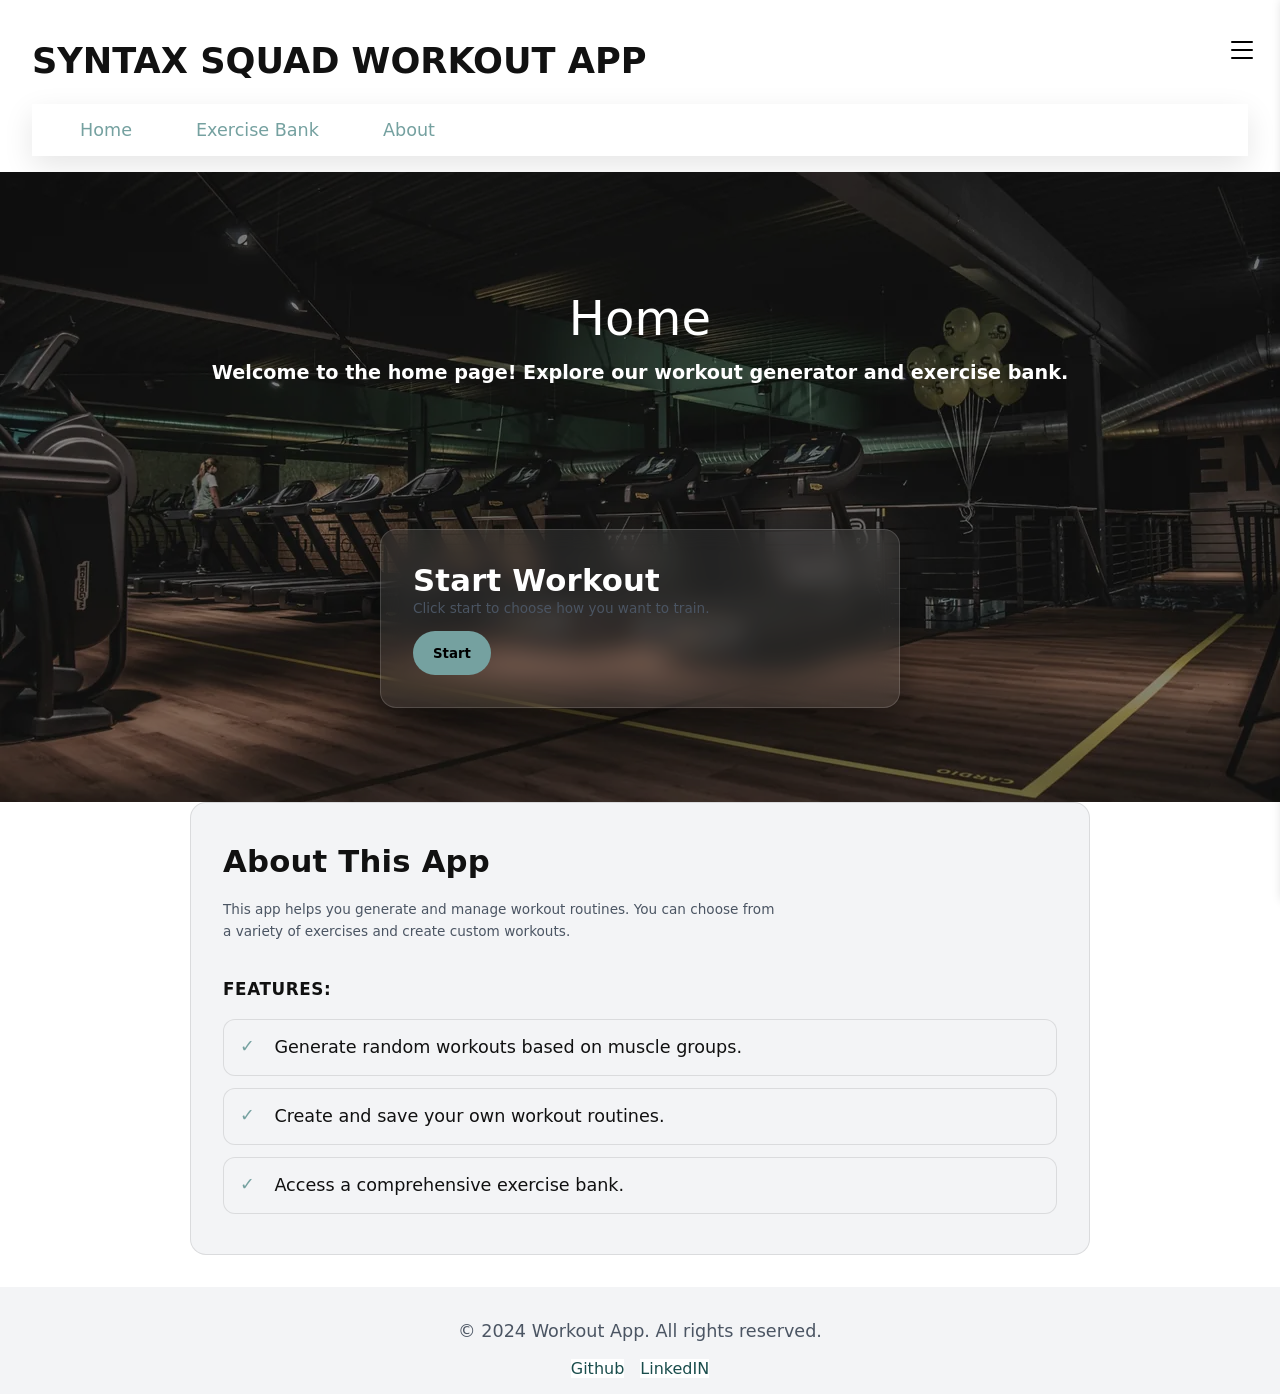
==== frontend/index.html @ 8b212472 "Add frontend: vanilla JS workout app" ====
<!doctype html>
<html lang="en">
  <head>
    <meta charset="UTF-8" />
    <meta name="viewport" content="width=device-width, initial-scale=1.0" />
    <meta
      name="description"
      content="Generate personalized workouts, track exercises, and start your fitness journey with our interactive workout app."
    />

    <link rel="manifest" href="/manifest.json" />
    <meta name="theme-color" content="#22c55e" />
    <!-- App installation -->

    <link rel="stylesheet" href="./styles/style.css" />
    <link rel="stylesheet" href="./styles/side-panel.css" />
    <link rel="manifest" href="./manifest.json" />
    <!-- Offline installation for web -->
    <meta name="theme-color" content="#0a7cff" />

    <link
      rel="preload"
      as="image"
      href="./assets/gymHero_1280.webp"
      media="(min-width: 769px)"
    />

    <title>Syntax Squad Workout App</title>
  </head>

  <body class="drawer-right">

    <!-- Mobile menu toggle -->
    <button
      id="menu-toggle"
      aria-label="Open menu"
      class="menu-toggle"
      aria-expanded="false"
    >
      <span class="bar bar-1"></span>
      <span class="bar bar-2"></span>
      <span class="bar bar-3"></span>
    </button>

    <!-- Side navigation panel -->
    <nav id="side-panel" class="side-panel" aria-hidden="true">
      <div class="side-panel-content">

        <ul class="side-panel-list">

          <!-- USER STATUS (correct position) -->
          <li class="side-user-wrapper">
            <p id="side-auth-status" class="auth-status"></p>
          </li>
          <li><button data-nav="profile" class="profile-btn" hidden>My Profile</button></li>   
          <li>
            <input
              type="search"
              id="side-panel-search"
              placeholder="Search exercises…"
              aria-label="Search exercises"
            />
          </li>

          <li><button data-nav="search-exercises">Search Exercises</button></li>
          <li><button data-nav="show-exercises">Show Exercises</button></li>

          <!-- These will dynamically change to Log Out -->
          <li><button data-nav="log-in">Log In</button></li>
          <li><button data-nav="register">Register</button></li>

        </ul>
      </div>

      <button
        id="theme-toggle"
        class="theme-toggle-btn"
        aria-label="Toggle dark mode"
      >
        <span class="theme-icon"></span>
      </button>
    </nav>

    <!-- Backdrop (only one) -->
    <div id="side-panel-backdrop"></div>

    <!-- HEADER -->
    <header>
      <h1>SYNTAX SQUAD WORKOUT APP</h1>
      <nav aria-label="Primary navigation">
        <ul>
          <li><a id="nav-link-home" href="./index.html#home">Home</a></li>
          <li><a id="nav-link-exbank" href="./src/exerciseBank.html">Exercise Bank</a></li>
          <li><a id="nav-link-about" href="./index.html#about">About</a></li>
        </ul>
      </nav>
    </header>

    <!-- MAIN CONTENT -->
    <main id="app-root" id="home">
      <section class="hero-section">
        <picture>
          <source
            srcset="
              ./assets/gymHero_480.webp 480w,
              ./assets/gymHero_768.webp 768w
            "
            sizes="100vw"
            media="(max-width: 768px)"
            type="image/webp"
          />

          <img
            src="./assets/gymHero_1280.webp"
            srcset="./assets/gymHero_1280.webp 1280w"
            sizes="1280px"
            width="1280"
            height="853"
            alt="Gym"
            class="hero-image"
            fetchpriority="high"
            decoding="async"
          />
        </picture>

        <section class="hero-overlay" aria-label="Workout starter">
          <header class="hero-header">
            <h2 class="section-heading">Home</h2>
            <p class="section-subtitle">
              Welcome to the home page! Explore our workout generator and exercise bank.
            </p>
          </header>

          <article class="hero-panel">

            <!-- STEP 1 -->
            <section id="start-workout" class="card">
              <h2 class="section-heading">Start Workout</h2>
              <p class="section-subtitle">Click start to choose how you want to train.</p>
              <button class="btn-accent" id="start-btn">Start</button>
            </section>

            <!-- STEP 2 -->
            <section id="workout-options" class="card" hidden>
              <h2 class="section-heading">Choose Option</h2>
              <p class="section-subtitle">Generate a workout or build your own.</p>

              <section class="generate-controls" aria-label="Workout options">
                <button class="btn-accent" id="generate-option">Generate Workout</button>
                <button class="btn-secondary" id="custom-option">Create Your Own</button>
              </section>

              <button class="btn-secondary" id="options-back-btn">⬅ Back</button>
            </section>

            <!-- STEP 3A -->
            <section id="generate-workout" class="card" hidden>
              <h2 class="section-heading">Generate Workout</h2>
              <p class="section-subtitle">Select a muscle group and generate a random workout</p>

              <section class="generate-controls" aria-label="Generator controls">
                <label class="sr-only" for="workout-input">Muscle group</label>
                <input type="text" id="workout-input" placeholder="Example: Hamstrings" />
                <button class="btn-accent" id="generate-btn">Generate</button>
              </section>

              <ul id="workout-list" aria-label="Generated random workout list"></ul>

              <button class="btn-secondary" id="generate-back-btn">⬅ Back</button>
            </section>

            <!-- STEP 3B -->
            <section id="custom-workout-section" class="card" hidden>
              <h2 class="section-heading">Create Your Own Workout</h2>

              <form id="custom-workout-form">
                <label for="exercise-name">Exercise Name</label>
                <input type="text" id="exercise-name" placeholder="Example: Squats" required />

                <label for="sets">Sets</label>
                <input type="number" id="sets" min="1" required />

                <label for="reps">Reps</label>
                <input type="number" id="reps" min="1" required />

                <button class="btn-accent" type="submit">Add Workout</button>
              </form>

              <h3 class="subheading">Saved Workouts</h3>
              <ul id="custom-workout-list" class="features-list">
                <li class="empty-state">No workouts yet</li>
              </ul>

              <button class="btn-secondary" id="clear-workouts-btn">Clear Workouts</button>
              <button class="btn-secondary" id="custom-back-btn">⬅ Back</button>
            </section>

          </article>
        </section>
      </section>

      <section class="container" id="about">
        <h2 class="section-heading">About This App</h2>
        <p class="section-subtitle">
          This app helps you generate and manage workout routines. You can choose from a variety of exercises and create custom workouts.
        </p>

        <h3 class="subheading">Features:</h3>
        <ul class="features-list">
          <li>Generate random workouts based on muscle groups.</li>
          <li>Create and save your own workout routines.</li>
          <li>Access a comprehensive exercise bank.</li>
        </ul>
      </section>
    </main>

    <footer>
      <p>&copy; 2024 Workout App. All rights reserved.</p>
      <ul class="footer-links">
        <li>
          <a id="nav-link" href="https://github.com/niklaserikssoon/SQ-workoutapp">Github</a>
        </li>
        <li><a id="nav-link" href="exerciseBank.html">LinkedIN</a></li>
      </ul>

        <!-- Offline installation -->
       <button id="install-btn" class="btn-secondary" hidden aria-label="Install app">
        Install app
      </button>
    </footer>

    <!-- Scripts -->
    <script src="../scripts/side-panel.js"></script>
    <script src="../scripts/theme.js"></script>
    <script type="module" src="../scripts/main.js"></script>

    <script>
      if ('serviceWorker' in navigator) {
        window.addEventListener('load', () => {
          navigator.serviceWorker
            .register('/service-worker.js')
            .then(() => console.log('Service worker registered'))
            .catch((err) => console.error('Service worker failed: ', err));
        });
      }
    </script>

  </body>
</html>
---- frontend/styles/style.css ----
*,
*::before,
*::after {
  box-sizing: border-box;
} /* */

body {
  margin: 0;
  font-family: 'Inter', system-ui, sans-serif;
  background-color: var(--bg-main);
  color: var(--text-primary);
}

html,
body {
  max-width: 100%;
  overflow-x: hidden;
} /**/

:root {
  --bg-main: #ffffff;
  --bg-card: #f3f4f6;
  --bg-card-hover: #e5e7eb;

  --text-primary: #111111;
  --text-secondary: #4b5563;

  --accent: #75a1a0;
  --accent-hover: #6f9a98;

  --border-soft: rgba(0, 0, 0, 0.1);
  --shadow-soft: 0 10px 30px rgba(0, 0, 0, 0.1);

  --menu-toggle-color: #000;

  --overlay: rgba(0, 0, 0, 0.15);
}

#nav-link {
  color: #1a4d4c; /* Darker teal to improve contrast */
  background-color: #ffffff; /* Keep white background */
  font-weight: normal;
  font-size: 16px;
  text-decoration: none;
}

/* ------------------------------------------- HERO SECTION --------------------------- */
.hero-section {
  position: relative;
}

.hero-image {
  width: 100%;
  height: 70vh;
  object-fit: cover;
  display: block;
}
.hero-header {
  font-size: 2.5rem;
  font-weight: 700;
  color: white;
  text-align: center;
}

.hero-header h2 {
  font-size: 3rem;
  font-weight: 400;
  margin-top: 8px;
}

.hero-header p {
  color: white;
  font-size: 1.2rem;
  margin-top: 12px;
}

.hero-overlay {
  position: absolute;
  inset: 0;
  display: grid;
  place-items: center;
  padding: 2rem;
}

.hero-panel {
  width: min(520px, 92vw);
}
.hero-section::after {
  content: '';
  position: absolute;
  inset: 0;
  background: rgba(0, 0, 0, 0.45);
}
.hero-overlay {
  position: absolute;
  inset: 0;
  z-index: 1;
}
.dark {
  --bg-main: #0b0c0f;
  --bg-card: #15161a;
  --bg-card-hover: #1b1c21;

  --text-primary: #ffffff;
  --text-secondary: #9ca3af;

  --accent: #75a1a0;
  --accent-hover: #3f6f6d; /**/

  --border-soft: rgba(255, 255, 255, 0.05);
  --shadow-soft: 0 10px 30px rgba(0, 0, 0, 0.6);

  --overlay: rgba(0, 0, 0, 0.6);
}

nav {
  padding: 1rem 2rem;
  box-shadow: var(--shadow-soft);
}

nav ul {
  list-style: none;
  padding: 0;
  margin: 0;
  display: flex;
  gap: 1.25rem; /* better thumb spacing */
  flex-wrap: wrap; /* move items to next line */
}

nav a {
  color: var(--accent);
  text-decoration: none;
  padding: 0.5rem 1rem;
  border-radius: 0.375rem;
  transition:
    background-color 0.3s,
    color 0.3s;
}

nav a:hover {
  background-color: var(--bg-card-hover);
  color: var(--accent-hover);
}

#generate-workout {
  margin-top: 32px;
}

.card {
  background: rgba(255, 255, 255, 0.08); /* genomskinlig */
  backdrop-filter: blur(12px);
  -webkit-backdrop-filter: blur(12px); /* safari */

  border: 1px solid rgba(255, 255, 255, 0.15);
  border-radius: 16px;

  padding: 2rem;
  color: white;

  box-shadow: 0 8px 32px rgba(0, 0, 0, 0.4);
}

.section-heading {
  font-size: 1.1rem;
  font-weight: 600;
  margin-bottom: 4px;
}

.section-subtitle {
  color: var(--text-secondary);
  font-size: 0.85rem;
  margin-bottom: 20px;
}

button {
  font-family: inherit;
  margin-top: 12px;
}

.btn-accent {
  background-color: var(--accent);
  color: #000;
  border: none;
  border-radius: 999px;
  padding: 12px 20px;
  font-weight: 600;
  cursor: pointer;
  transition:
    background 0.2s ease,
    transform 0.1s ease;
}
.btn-secondary {
  background-color: var(--accent);
  color: #000;
  border: none;
  border-radius: 999px;
  padding: 12px 20px;
  font-weight: 600;
  cursor: pointer;
  transition:
    background 0.2s ease,
    transform 0.1s ease;
}
.btn-accent:hover {
  background-color: var(--accent-hover);
  transform: translateY(-1px);
}

/* ----------------------------------------------------------------   CONTAINER FEATURES-------------------- */
.container {
  max-width: 900px;
  margin: 0 auto;
  padding: 2.5rem 2rem;

  background-color: var(--bg-card);
  border: 1px solid var(--border-soft);
  border-radius: 16px;

  text-align: left;

  display: grid;
  gap: 1.25rem;
}

.section-heading {
  margin: 0;
  font-size: clamp(1.6rem, 2.4vw, 2.1rem);
  letter-spacing: 0.2px;
}

.section-subtitle {
  margin: 0;
  color: var(--text-secondary);
  line-height: 1.6;
  max-width: 65ch;
}

.subheading {
  margin: 1rem 0 0;
  font-size: 1.05rem;
  font-weight: 700;
  color: var(--text-primary);
  letter-spacing: 0.6px;
  text-transform: uppercase;
}

.features-list {
  margin: 0;
  padding: 0;
  list-style: none;

  display: grid;
  gap: 0.75rem;
}

.features-list li {
  padding: 0.9rem 1rem;
  border-radius: 12px;
  border: 1px solid var(--border-soft);
  background: rgba(255, 255, 255, 0.02);
  line-height: 1.5;

  display: grid;
  grid-template-columns: 1.4rem 1fr;
  align-items: start;
  gap: 0.75rem;
}

.features-list li::before {
  content: "✓";
  font-weight: 800;
  color: var(--accent);
  line-height: 1.2;
  margin-top: 0.1rem;
}
/* Touch targets (mobile-first): minimum 44x44 */
button,
.btn-accent,
nav a {
  min-width: 44px;
  min-height: 44px;
} /**/

#workout-input {
  flex: 1;
  background-color: var(--bg-card);
  border: 1px solid var(--border-soft);
  border-radius: 999px;
  padding: 12px 18px;
  color: var(--text-primary);
  outline: none;
}

.dark #workout-input {
  background-color: #0f1014;
}

#workout-input::placeholder {
  color: var(--text-secondary);
}

.menu-toggle {
  color: var(--menu-toggle-color);
}

html.dark .menu-toggle {
  color: #fff;
}

html:not(.dark) .menu-toggle {
  color: #000;
}

.theme-toggle-btn {
  background: none;
  border: none;
  cursor: pointer;
  font-size: 1.4rem;
  padding: 12px;
  color: var(--text-primary);
  transition: color 0.3s ease;
}

.theme-icon {
  display: inline-block;
  transition:
    transform 0.4s ease,
    opacity 0.3s ease;
}

/* Dark mode -> show moon */
html.dark .theme-icon {
  transform: rotate(180deg);
  opacity: 1;
}

html.dark .theme-icon::before {
  content: '🌙';
}

/* Light mode -> show sun */
html:not(.dark) .theme-icon::before {
  content: '🌞';
}

.theme-toggle-btn:hover .theme-icon {
  transform: scale(1.15);
}

.theme-icon::before {
  display: inline-block;
}

.theme-toggle-btn {
  min-width: 40px;
  min-height: 40px;
  display: flex;
  align-items: center;
  justify-content: center;
}

/* --- Page Layout --- */
body {
  display: grid;
  grid-template-rows: auto 1fr;
  min-height: 100vh;
}

/* Header stays stable */
header {
  padding: 1rem 2rem;
}


#app-root {
  min-height: 300px;
}

#item-list,
#exerciseList,
#workout-list {
  min-height: 200px;
}

.empty-state {
  opacity: 0.7;
  padding: 1rem;
}

.generate-controls {
  display: flex;
  gap: 12px;
  align-items: center;
}

/* ------------------------------------------------------ FOOTER --------------------- */

footer {
  text-align: center;
  padding: 1rem;
  background-color: var(--bg-card);
  color: var(--text-secondary);
  margin-top: 32px;
}
footer .footer-links {
  list-style: none;
  padding: 0;
  margin: 8px 0 0;
  display: flex;
  gap: 1rem;
  justify-content: center;
}
footer .footer-links a {
  color: var(--accent);
  text-decoration: none;
  transition: color 0.3s ease;
}
footer .footer-links a:hover {
  text-decoration: underline;
  color: var(--accent-hover);
}

/* Mobile: stack controls */
@media (max-width: 767px) {
  .generate-controls {
    flex-direction: column;
    align-items: stretch;
  }

  .btn-accent {
    width: 100%;
  }
}

/* --- Tablet breakpoint --- */
@media (min-width: 768px) {
  body {
    font-size: 1.05rem;
  }

  #generate-workout {
    margin-top: 48px;
  }

  nav ul {
    gap: 2rem;
  }
}

/* --- Desktop breakpoint ---*/
@media (min-width: 1024px) {
  body {
    font-size: 1.1rem;
  }

  #generate-workout {
    display: grid;
    grid-template-columns: 1fr;
    padding: 32px;
  }
}

body {
  font-family: 'Inter', system-ui, sans-serif;
  font-display: swap;
  /* -------------- Generate workout -------------- */

  .workout-table {
    width: 100%;
    border-collapse: collapse;
    margin-top: 1rem;
    border: 3px solid var(--border-soft);
  }

  .workout-table th,
  .workout-table td {
    padding: 10px;
    text-align: center;
    border-bottom: 1px solid #ddd;
  }

  .workout-table th {
    background: #111;
    color: white;
  }
}

/* Utility classes */
[hidden] {
  display: none !important;
}

/* Custom workout section */
.form-list {
  list-style: none;
  padding: 0;
  margin: 0;
  display: grid;
  gap: 0.8rem;
}

.form-list li {
  display: flex;
  flex-direction: column;
  gap: 0.3rem;
}

.form-list input {
  padding: 0.5rem 0.8rem;
  border-radius: 8px;
  border: 1px solid var(--border-soft);
  background-color: var(--bg-card);
  color: var(--text-primary);
}

.form-list button {
  align-self: start;
  padding: 0.6rem 1.2rem;
}

#custom-workout-form {
  display: flex;
  flex-direction: column;
  gap: 1rem; 
  max-width: 400px;
  margin: 0 auto;
}

#custom-workout-form label {
  display: flex;
  flex-direction: column;
  gap: 0.3rem;
  font-weight: 500;
  color: var(--text-primary);
}

#custom-workout-form input {
  padding: 0.6rem 0.8rem;
  border-radius: 8px;
  border: 1px solid var(--border-soft);
  background-color: var(--bg-card);
  color: var(--text-primary);
}

#custom-workout-form button {
  width: fit-content;
  padding: 0.6rem 1.2rem;
  align-self: flex-start;
}

#custom-workout-list {
  list-style: none;
  padding: 0;
  margin: 0;
  display: flex;
  flex-direction: column; /* each workout is a row */
  gap: 0.5rem;
}

.custom-workout-table {
  width: 100%;
  border-collapse: collapse;
  margin-top: 1rem;
}

.custom-workout-table th,
.custom-workout-table td {
  border: 1px solid var(--border-soft);
  padding: 0.5rem 0.8rem;
  text-align: left;
}

.custom-workout-table th {
  background-color: var(--bg-card-hover);
  color: var(--text-primary);
}

.custom-workout-table th:first-child {
  text-align: center;
  font-weight: bold;
  font-size: 1.1em;
}

.workout-row:nth-child(even) {
  background-color: rgba(255, 255, 255, 0.03);
}

.empty-state::before {
  content: "" !important;
  font-weight: 800;
  color: var(--accent);
  line-height: 1.2;
  margin-top: 0.1rem;
}
---- frontend/styles/side-panel.css ----
/* --- Sidebar Panel --- */
.side-panel {
  position: fixed;
  top: 0;
  left: 0;
  width: 260px;
  height: 100vh;
  background: var(--bg-card);
  box-shadow: 2px 0 10px rgba(0, 0, 0, 0.15);
  transform: translateX(-100%);
  transition: transform 0.3s ease;
  will-change: transform;
  z-index: 1000;
  padding: 0;
}

.side-panel-content {
  display: flex;
  flex-direction: column;
  align-items: stretch;
  padding-top: 1rem;
}

/* When panel is open */
.side-panel.open {
  transform: translateX(0);
}

/* --- Header --- */
.side-panel-header {
  height: 60px;
  display: flex;
  align-items: center;
  padding-left: 20px;
  padding-right: 16px;
  background: var(--bg-card);
  border-bottom: 1px solid var(--border-soft);
}

.side-panel-header h2 {
  margin: 0;
  font-size: 1.2rem;
  color: var(--text-primary);
}

/* --- Menu List --- */
.side-panel-list {
  display: flex;
  flex-direction: column;
  gap: 8px;
  list-style: none;
  padding: 0;
  margin: 0;
}

.side-panel-list li {
  border-bottom: 1px solid var(--border-soft);
}

.side-panel-list button {
  color: var(--text-primary);
  width: 100%;
  padding: 16px;
  background: none;
  border: none;
  text-align: left;
  font-size: 1.1rem;
  cursor: pointer;
}

.side-panel-list button:hover {
  background: var(--bg-card-hover);
}

/* --- Toggle Button (Hamburger) --- */
.menu-toggle {
  position: fixed;
  top: 16px;
  left: 16px;
  width: 44px;
  height: 44px;
  font-size: 1.8rem;
  background: none;
  border: none;
  cursor: pointer;
  z-index: 1100;
  display: flex;
  flex-direction: column;
  align-items: center;
  justify-content: center;
  gap: 6px;
  color: var(--text-primary);
}

.menu-toggle .bar {
  width: 22px;
  height: 2px;
  background: currentColor;
  border-radius: 2px;
  transition:
    transform 0.28s ease,
    opacity 0.2s ease;
}

.menu-toggle .bar-1,
.menu-toggle .bar-2 {
  margin-bottom: 0px;
}

.menu-toggle.is-open .bar-1 {
  transform: translateY(8px) rotate(45deg);
}

.menu-toggle.is-open .bar-2 {
  opacity: 0;
}

.menu-toggle.is-open .bar-3 {
  transform: translateY(-8px) rotate(-45deg);
}

/* --- Backdrop Overlay --- */
#side-panel-backdrop {
  position: fixed;
  inset: 0;
  background: var(--overlay);
  opacity: 0;
  pointer-events: none;
  transition: opacity 0.3s ease;
  z-index: 900;
}

#side-panel-backdrop.visible {
  opacity: 1;
  pointer-events: auto;
}

/* --- Mobile Tweaks --- */
@media (max-width: 480px) {
  .side-panel {
    width: 220px;
  }

  .side-panel-list button {
    padding: 18px;
    font-size: 1.15rem;
  }
}

/* Right drawer */
body.drawer-right .side-panel {
  left: auto;
  right: 0;
  transform: translateX(100%);
}

body.drawer-right .side-panel.open {
  transform: translateX(0);
}

body.drawer-right .menu-toggle {
  left: auto;
  right: 16px;
}

/* --- Dark mode toggle button --- */
.theme-toggle-btn {
  width: 44px;
  height: 44px;
  margin: 16px;
  border-radius: 50%;
  border: none;
  background: var(--bg-card-hover);
  color: var(--text-primary);
  cursor: pointer;

  display: flex;
  align-items: center;
  justify-content: center;
  line-height: 1;
}

.side-panel-user {
  padding: 1rem 1.2rem;
  margin-bottom: 0.5rem;
  border-bottom: 1px solid var(--border-color);
}

.auth-status {
  font-size: 1rem;
  font-weight: 600;
  color: #111;
  letter-spacing: 0.3px;
}
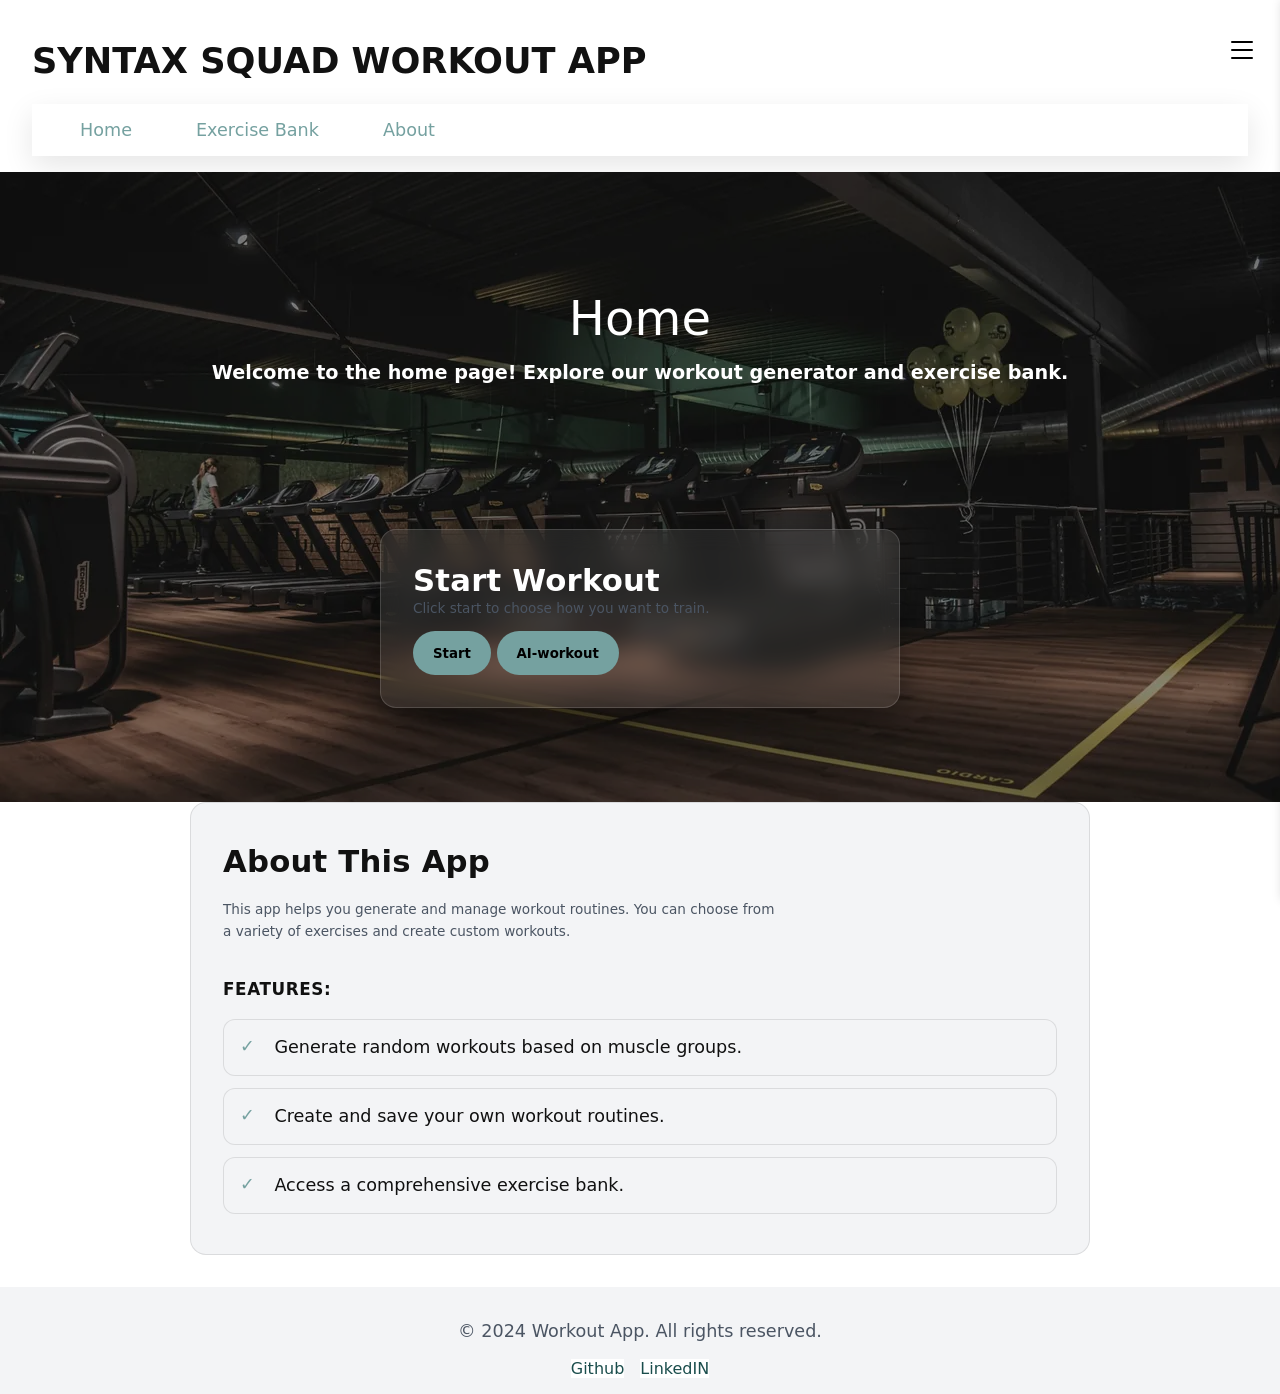
==== commit 0e3faceb: "fix fetch user route and generate AI workout token" ====
--- a/frontend/index.html
+++ b/frontend/index.html
@@ -138,6 +138,8 @@
               <h2 class="section-heading">Start Workout</h2>
               <p class="section-subtitle">Click start to choose how you want to train.</p>
               <button class="btn-accent" id="start-btn">Start</button>
+              <button class="btn-accent" id="ai-btn">AI-workout</button>
+
             </section>
 
             <!-- STEP 2 -->
@@ -234,16 +236,6 @@
     <script src="../scripts/theme.js"></script>
     <script type="module" src="../scripts/main.js"></script>
 
-    <script>
-      if ('serviceWorker' in navigator) {
-        window.addEventListener('load', () => {
-          navigator.serviceWorker
-            .register('/service-worker.js')
-            .then(() => console.log('Service worker registered'))
-            .catch((err) => console.error('Service worker failed: ', err));
-        });
-      }
-    </script>
 
   </body>
 </html>
